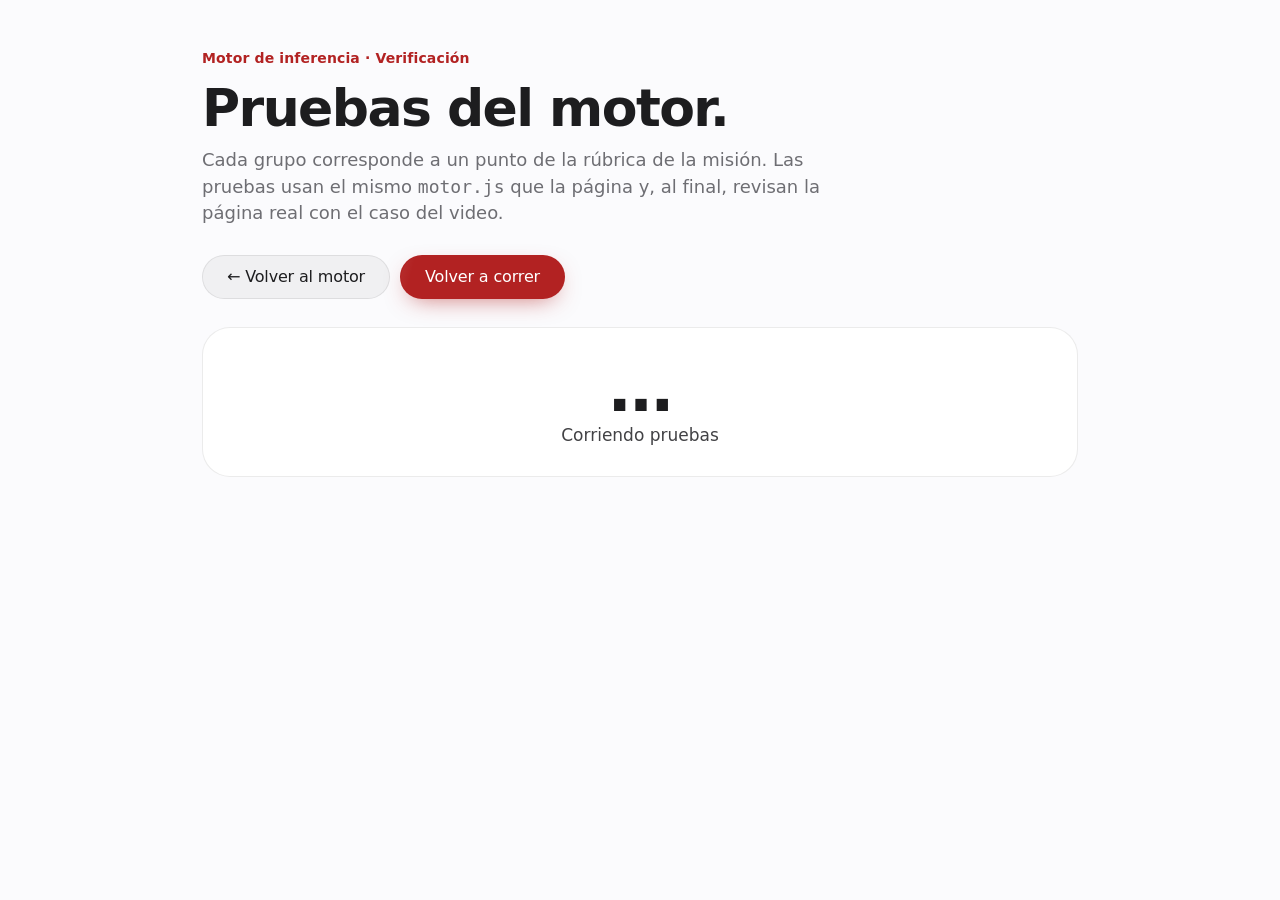
==== tests/pruebas.html @ e319b278 "Version 1.0" ====
<!DOCTYPE html>
<html lang="es">
<head>
  <meta charset="UTF-8">
  <meta name="viewport" content="width=device-width, initial-scale=1.0">
  <title>Pruebas del motor</title>
  <link rel="icon" href="../assets/favicon.svg" type="image/svg+xml">
  <link rel="stylesheet" href="../css/estilos.css">
  <script>
    (function () {
      var d = document.documentElement, t = null;
      try { t = localStorage.getItem("tema"); } catch (e) {}
      if (t !== "light" && t !== "dark") t = matchMedia("(prefers-color-scheme: light)").matches ? "light" : "dark";
      d.dataset.theme = t;
    })();
  </script>
  <style>
    /* estilos propios de esta pagina; los colores vienen de css/estilos.css */
    .tests{ max-width: 920px; margin: 0 auto; padding: 48px 22px 80px; }
    .tests h1{ font-size: clamp(34px, 6vw, 52px); font-weight: 700; letter-spacing: -.03em; line-height: 1.05; }
    .tests .lead{ color: var(--fg-muted); font-size: 18px; margin: 12px 0 28px; max-width: 640px; }
    .top{ display: flex; gap: 10px; flex-wrap: wrap; align-items: center; margin-bottom: 28px; }
    .summary{
      border-radius: var(--radius); padding: 28px; margin-bottom: 24px; text-align: center;
      background: var(--surface); border: 1px solid var(--border);
    }
    .summary b{ display: block; font-size: clamp(40px, 7vw, 64px); letter-spacing: -.03em; line-height: 1.05; font-family: var(--font-display); }
    .summary.ok b{ color: var(--good); } .summary.bad b{ color: var(--bad); }
    .summary span{ color: var(--fg-2); }
    .group{ background: var(--surface); border: 1px solid var(--border); border-radius: 22px; padding: 20px 22px; margin-bottom: 14px; }
    .group h2{ font-size: 19px; font-weight: 700; letter-spacing: -.01em; display: flex; gap: 10px; align-items: center; }
    .group h2 .n{ margin-left: auto; font-size: 13px; font-weight: 600; padding: 4px 10px; border-radius: 980px; }
    .group.ok h2 .n{ background: var(--good-soft); color: var(--good); }
    .group.bad h2 .n{ background: var(--bad-soft); color: var(--bad); }
    .group .req{ color: var(--fg-muted); font-size: 14px; margin: 4px 0 12px; }
    .case{ display: grid; grid-template-columns: 22px 1fr; gap: 4px 10px; padding: 9px 0; border-top: 1px solid var(--border); font-size: 15px; }
    .case i{ font-style: normal; width: 20px; height: 20px; border-radius: 50%; display: grid; place-items: center; font-size: 11px; font-weight: 800; margin-top: 2px; }
    .case.ok i{ background: var(--good-soft); color: var(--good); }
    .case.bad i{ background: var(--bad-soft); color: var(--bad); }
    .case .d{ grid-column: 2; color: var(--fg-muted); font-size: 13px; font-family: var(--font-formula); white-space: pre-wrap; word-break: break-word; }
    .case.bad .d{ color: var(--bad); }
    .group.skip h2 .n{ background: var(--tint-2); color: var(--fg-muted); }
    .case.skip i{ background: var(--tint-2); color: var(--fg-muted); }
    iframe.ui{ position: absolute; width: 1100px; height: 900px; left: -99999px; top: 0; border: 0; }
  </style>
</head>
<body>
  <main class="tests">
    <p class="eyebrow">Motor de inferencia · Verificación</p>
    <h1>Pruebas del motor.</h1>
    <p class="lead">Cada grupo corresponde a un punto de la rúbrica de la misión. Las pruebas usan el mismo <code>motor.js</code> que la página y, al final, revisan la página real con el caso del video.</p>
    <div class="top">
      <a class="btn btn-ghost" href="../index.html">← Volver al motor</a>
      <button class="btn btn-primary" id="btnCorrer" type="button">Volver a correr</button>
    </div>
    <div class="summary" id="resumen"><b>…</b><span>Corriendo pruebas</span></div>
    <div id="grupos"></div>
  </main>

  <script src="../js/motor.js"></script>
  <script src="pruebas.js"></script>
</body>
</html>
---- css/estilos.css ----
/* =====================================================================
   estilos.css — Pieza 4 (parte visual)
   Inspiracion: paginas de producto de Apple. Fondo negro, titulares
   enormes y apretados, mucho aire, tarjetas grises redondeadas, barra
   translucida con desenfoque y animaciones suaves al hacer scroll.
   Paleta: carmesi (#B22222) y negro. Verde y carmesi quedan reservados
   para "rama abierta" / "rama cerrada". Cada atomo recibe un color
   propio de la paleta de sistema de Apple para que se pueda seguir con
   la vista en la tabla, las formulas y el arbol.
   Tipografia: UNA sola fuente para toda la interfaz (--font). Para
   cambiarla basta con editar --font aqui y el <link> de Google Fonts en
   index.html. Las formulas usan sus propias fuentes (--font-math para
   letras y operadores, --font-formula para parentesis) y no dependen
   de --font.
   ===================================================================== */

:root{
  color-scheme: dark;

  --bg:#000;
  --bg-alt:#0b0b0d;
  --surface:#161617;
  --surface-2:#1d1d1f;
  --surface-3:#2a2a2d;
  --border:rgba(255,255,255,.08);
  --border-strong:rgba(255,255,255,.16);
  --line:#3a3a3e;          /* lineas del arbol */
  --fg:#f5f5f7;
  --fg-2:#c7c7cc;
  --fg-muted:#86868b;

  --accent:#e0525a;        /* carmesi claro: texto de acento sobre negro (legible), negacion */
  --accent-strong:#b22222; /* carmesi (firebrick): fondo de botones, barras, chips activos */
  --accent-hover:#c62a2a;
  --accent-soft:rgba(178,34,34,.22);

  --good:#30d158;
  --good-soft:rgba(48,209,88,.12);
  --good-border:rgba(48,209,88,.35);
  --bad:#e0525a;
  --bad-soft:rgba(178,34,34,.2);
  --bad-border:rgba(224,82,90,.42);

  /* colores de atomos (sistema de Apple, sin verde ni rojo) */
  --a0:#0a84ff; --a1:#ff9f0a; --a2:#bf5af2; --a3:#64d2ff;
  --a4:#ffd60a; --a5:#ac8e68; --a6:#5e5ce6; --a7:#66d4cf;

  /* capas translucidas, sombras y detalles que cambian con el tema */
  --tint-1:rgba(255,255,255,.04);
  --tint-2:rgba(255,255,255,.07);
  --tint-3:rgba(255,255,255,.1);
  --hover-border:rgba(255,255,255,.24);
  --ring-n:rgba(255,255,255,.035);
  --glow-n:rgba(255,255,255,.12);
  --shine-n:rgba(255,255,255,.13);
  --nav-bg:rgba(0,0,0,.6);
  --nav-bg-2:rgba(22,22,23,.72);
  --node-bg:rgba(29,29,31,.92);
  --toast-bg:rgba(40,40,42,.88);
  --shadow-deep:rgba(0,0,0,.85);
  --dot:rgba(255,255,255,.06);
  --placeholder:#55555a;
  --link:#2997ff;
  --play-hover:#fff;
  --chip-on-fg:#fff;
  --hero-glow:rgba(178,34,34,.3);
  --hero-glow-2:rgba(10,132,255,.10);
  --grad:linear-gradient(92deg, #f0757a 0%, #d63a44 38%, #b22222 62%, #8e3a8c 100%);
  --v-ok-top:#7dffa0;
  --v-bad-top:#f4a5a9;

  /* fuente de la interfaz: SF Pro si el dispositivo ya la tiene (Mac, iPhone,
     iPad, o quien la haya instalado); si no, Inter (de Google Fonts), que es
     muy parecida. No se suben los archivos de SF Pro: pesan ~2 MB cada uno y
     su licencia no permite publicarlos en un sitio web.
     -apple-system elige solo entre SF Pro Text y Display segun el tamaño;
     los nombres "SF Pro ..." cubren a quien la instalo en Windows. */
  --font: -apple-system, BlinkMacSystemFont, "SF Pro Text", "SF Pro Display", "Inter", system-ui, "Segoe UI", sans-serif;
  --font-display: -apple-system, BlinkMacSystemFont, "SF Pro Display", "SF Pro Text", "Inter", system-ui, "Segoe UI", sans-serif;
  /* fuentes de las formulas: no se tocan al cambiar la de la interfaz */
  --font-math: "STIX Two Text", "Cambria Math", "Times New Roman", serif;
  --font-formula: "JetBrains Mono", "SF Mono", ui-monospace, Consolas, monospace;

  --ease: cubic-bezier(.22,.8,.2,1);
  --ease-spring: cubic-bezier(.34,1.56,.64,1);
  --radius: 28px;
  --nav-h: 52px;
}

/* ---------- tema claro ----------
   Se activa con <html data-theme="light">. El script del <head> lo pone
   antes de pintar (preferencia guardada o la del sistema), asi no hay
   destello de tema equivocado al cargar. Los colores de atomos usan las
   variantes oscuras de la paleta de Apple para que se lean sobre blanco. */
:root[data-theme="light"]{
  color-scheme: light;

  --bg:#fbfbfd;
  --bg-alt:#f5f5f7;
  --surface:#ffffff;
  --surface-2:#f5f5f7;
  --surface-3:#e8e8ed;
  --border:rgba(0,0,0,.08);
  --border-strong:rgba(0,0,0,.14);
  --line:#c7c7cc;
  --fg:#1d1d1f;
  --fg-2:#424245;
  --fg-muted:#6e6e73;

  --accent:#b22222;
  --accent-strong:#b22222;
  --accent-hover:#9c1d1d;
  --accent-soft:rgba(178,34,34,.09);

  --good:#1d8a3c;
  --good-soft:rgba(29,138,60,.09);
  --good-border:rgba(29,138,60,.32);
  --bad:#b22222;
  --bad-soft:rgba(178,34,34,.07);
  --bad-border:rgba(178,34,34,.3);

  --a0:#0066cc; --a1:#b35900; --a2:#8e44ad; --a3:#0077a3;
  --a4:#8a6a00; --a5:#7d5f3c; --a6:#4b47c4; --a7:#0f7f78;

  --tint-1:rgba(0,0,0,.03);
  --tint-2:rgba(0,0,0,.045);
  --tint-3:rgba(0,0,0,.07);
  --hover-border:rgba(0,0,0,.2);
  --ring-n:rgba(0,0,0,.035);
  --glow-n:rgba(0,0,0,.1);
  --shine-n:rgba(0,0,0,.06);
  --nav-bg:rgba(251,251,253,.72);
  --nav-bg-2:rgba(255,255,255,.82);
  --node-bg:rgba(255,255,255,.97);
  --toast-bg:rgba(255,255,255,.9);
  --shadow-deep:rgba(0,0,0,.14);
  --dot:rgba(0,0,0,.07);
  --placeholder:#a1a1a6;
  --link:#0066cc;
  --play-hover:#000;
  --chip-on-fg:#8f1b1b;
  --hero-glow:rgba(178,34,34,.13);
  --hero-glow-2:rgba(0,102,204,.07);
  --grad:linear-gradient(92deg, #d4434d 0%, #b22222 45%, #8e1f3a 70%, #6e2f7c 100%);
  --v-ok-top:#34c759;
  --v-bad-top:#d9535b;
}

/* el cambio de tema se anima como un circulo que se expande desde el boton
   (View Transitions; si el navegador no lo soporta, el cambio es directo) */
::view-transition-old(root), ::view-transition-new(root){ animation: none; mix-blend-mode: normal; }
::view-transition-new(root){ animation: theme-reveal .6s var(--ease); }
@keyframes theme-reveal{
  from{ clip-path: circle(0 at var(--tx, 50%) var(--ty, 0)); }
  to{ clip-path: circle(var(--tr, 150vmax) at var(--tx, 50%) var(--ty, 0)); }
}

/* boton de tema (en la barra; usa el estilo de .icon-btn y solo cambia el icono) */
.theme-btn{ flex: none; }
.icon-btn.theme-btn svg{ width: 17px; height: 17px; grid-area: 1 / 1; fill: none; stroke: currentColor; stroke-width: 2; stroke-linecap: round; stroke-linejoin: round;
  transition: transform .6s var(--ease-spring), opacity .35s var(--ease); }
.theme-btn .i-sun{ opacity: 0; transform: rotate(-90deg) scale(.5); }
:root[data-theme="light"] .theme-btn .i-sun{ opacity: 1; transform: none; }
:root[data-theme="light"] .theme-btn .i-moon{ opacity: 0; transform: rotate(90deg) scale(.5); }

*{ box-sizing: border-box; }
html{ scroll-behavior: smooth; scroll-padding-top: calc(var(--nav-h) + 12px); -webkit-text-size-adjust: 100%; }
body{
  margin: 0; background: var(--bg); color: var(--fg);
  font-family: var(--font); font-size: 17px; line-height: 1.47;
  -webkit-font-smoothing: antialiased; -moz-osx-font-smoothing: grayscale;
  overflow-x: hidden;
}
a{ color: inherit; }
button{ font: inherit; color: inherit; }
h1,h2,h3{ margin: 0; font-family: var(--font-display); }
.v-title, .stat b{ font-family: var(--font-display); }
::selection{ background: rgba(178,34,34,.35); }

.container{ max-width: 980px; margin: 0 auto; padding: 0 22px; }
.container.wide{ max-width: 1240px; }
.muted{ color: var(--fg-muted); }

/* ---------- animacion de entrada al hacer scroll ---------- */
.js .reveal{
  opacity: 0; transform: translateY(36px) scale(.985);
  transition: opacity 1s var(--ease), transform 1.1s var(--ease);
  transition-delay: var(--rd, 0s);
}
.js .reveal.in{ opacity: 1; transform: none; }

/* ---------- barra de navegacion ---------- */
.nav{
  position: fixed; inset: 0 0 auto 0; z-index: 50; height: var(--nav-h);
  background: var(--nav-bg);
  -webkit-backdrop-filter: saturate(180%) blur(20px); backdrop-filter: saturate(180%) blur(20px);
  border-bottom: 1px solid transparent; transition: border-color .3s, background .3s;
}
.nav.scrolled{ border-bottom-color: var(--border); background: var(--nav-bg-2); }
.nav-inner{
  max-width: 1024px; height: 100%; margin: 0 auto; padding: 0 22px;
  display: flex; align-items: center; gap: 24px;
}
.brand{ display: flex; align-items: center; gap: 8px; text-decoration: none; font-weight: 600; font-size: 15px; letter-spacing: -.01em; white-space: nowrap; }
.nav-links{ display: flex; gap: 26px; margin-left: auto; }
.nav-links a{ font-size: 13px; color: var(--fg-2); text-decoration: none; opacity: .85; transition: opacity .2s, color .2s; white-space: nowrap; }
.nav-links a:hover, .nav-links a.active{ opacity: 1; color: var(--fg); }
.nav-cta{
  font-size: 12px; font-weight: 600; text-decoration: none; padding: 5px 13px; border-radius: 980px;
  background: var(--accent-strong); color: #fff; transition: filter .2s, transform .2s var(--ease-spring);
}
@media (hover: hover){ .nav-cta:hover{ background: var(--accent-hover); transform: scale(1.05); } }
.nav-cta:active{ transform: scale(.94); }

/* ---------- portada ---------- */
.hero{
  position: relative; min-height: 100svh; padding: calc(var(--nav-h) + 9vh) 22px 80px;
  display: flex; flex-direction: column; align-items: center; text-align: center; overflow: hidden;
  background:
    radial-gradient(60% 50% at 50% 0%, var(--hero-glow), transparent 70%),
    radial-gradient(40% 40% at 85% 70%, var(--hero-glow-2), transparent 70%),
    var(--bg);
}
.hero-content{ will-change: transform, opacity; }
.eyebrow{
  margin: 0 0 12px; font-size: 14px; font-weight: 600; letter-spacing: .01em; color: var(--accent);
}
.hero-title{
  font-size: clamp(44px, 8.4vw, 96px); font-weight: 700; line-height: 1.03; letter-spacing: -.035em;
}
.grad{
  background: var(--grad);
  -webkit-background-clip: text; background-clip: text; color: transparent;

}
.hero-sub{
  margin: 22px auto 0; max-width: 640px; font-size: clamp(18px, 2.2vw, 24px); line-height: 1.38;
  color: var(--fg-muted); font-weight: 500; letter-spacing: -.01em;
}
.hero-sub, .hero-cta{ --rd: .12s; }
.hero-cta{ margin-top: 32px; display: flex; gap: 26px; align-items: center; justify-content: center; flex-wrap: wrap; }
.hero .hero-title{ --rd: .06s; }

.link-more{ color: var(--link); text-decoration: none; font-size: 18px; }
.link-more:hover{ text-decoration: underline; }

/* arbol decorativo */
.hero-tree{ --rd: .25s; width: min(560px, 100%); margin-top: 56px; overflow: visible; }
.hero-tree .ht-lines path{
  fill: none; stroke: var(--line); stroke-width: 2; stroke-linecap: round;
  stroke-dasharray: 200; stroke-dashoffset: 200;
}
.hero-tree.in .ht-lines path{ animation: draw 1s var(--ease) forwards; }
.hero-tree.in .ht-lines path:nth-child(1), .hero-tree.in .ht-lines path:nth-child(2){ animation-delay: .5s; }
.hero-tree.in .ht-lines path:nth-child(3), .hero-tree.in .ht-lines path:nth-child(4){ animation-delay: 1.4s; }
@keyframes draw{ to{ stroke-dashoffset: 0; } }
.ht-node, .ht-mark{ opacity: 0; transform-box: fill-box; transform-origin: center; transform: scale(.8); }
.hero-tree.in .ht-node, .hero-tree.in .ht-mark{ animation: pop .7s var(--ease-spring) forwards; animation-delay: var(--d); }
@keyframes pop{ to{ opacity: 1; transform: none; } }
.ht-node rect{ fill: var(--surface-2); stroke: var(--border-strong); }
.ht-node text{ fill: var(--fg-2); font-family: var(--font-formula); font-size: 17px; text-anchor: middle; }
.ht-node tspan.a0{ fill: var(--a0); } .ht-node tspan.a1{ fill: var(--a1); } .ht-node tspan.a2{ fill: var(--a2); }
.ht-node tspan[class^="a"]{ font-family: var(--font-math); font-style: italic; font-size: 21px; font-weight: 600; }
.ht-node tspan.neg{ fill: var(--accent); }
.ht-node tspan.sep{ fill: var(--fg-muted); }
.ht-mark circle{ stroke-width: 1.5; }
.ht-mark text{ font-size: 15px; font-weight: 700; text-anchor: middle; }
.ht-mark.bad circle{ fill: var(--bad-soft); stroke: var(--bad-border); } .ht-mark.bad text{ fill: var(--bad); }
.ht-mark.good circle{ fill: var(--good-soft); stroke: var(--good-border); } .ht-mark.good text{ fill: var(--good); }

.scroll-cue{ position: absolute; bottom: 26px; left: 50%; translate: -50% 0; width: 26px; height: 42px; border: 2px solid var(--border-strong); border-radius: 14px; }
.scroll-cue span{ position: absolute; left: 50%; top: 8px; width: 4px; height: 8px; margin-left: -2px; border-radius: 2px; background: var(--fg-muted); animation: cue 1.8s var(--ease) infinite; }
@keyframes cue{ 0%{ opacity: 0; transform: translateY(0); } 30%{ opacity: 1; } 100%{ opacity: 0; transform: translateY(14px); } }

/* ---------- botones ---------- */
/* Todos los botones comparten la misma respuesta: crecen un poco al pasar
   el cursor, se hunden al presionar y sueltan una "onda" desde el punto
   donde se toco (la crea interfaz.js). El tamaño se adapta con clamp()
   y nunca baja de 44px de alto, el minimo comodo para un dedo. */
.btn, .chip, .pill-btn, .icon-btn, .nav-cta{
  position: relative; overflow: hidden; isolation: isolate;
  -webkit-tap-highlight-color: transparent; touch-action: manipulation; user-select: none;
}
.btn{
  display: inline-flex; align-items: center; justify-content: center; gap: 6px;
  border: 1px solid transparent; border-radius: 980px;
  min-height: 44px; padding: 0 clamp(18px, 3vw, 24px);
  font-size: clamp(14px, 1.6vw, 16px); font-weight: 500; letter-spacing: -.01em; text-decoration: none; cursor: pointer;
  transition: transform .35s var(--ease-spring), background .2s, border-color .2s, box-shadow .3s var(--ease);
}
.btn:active, .chip:active, .pill-btn:active{ transform: scale(.95); transition-duration: .1s; }
.btn:focus-visible, .icon-btn:focus-visible, .pill-btn:focus-visible, .chip:focus-visible{ outline: 3px solid rgba(41,151,255,.7); outline-offset: 2px; }
.btn-primary{ background: var(--accent-strong); color: #fff; box-shadow: 0 8px 24px -10px rgba(178,34,34,.7); }
.btn-ghost{ background: var(--tint-2); color: var(--fg); border-color: var(--border); }
.btn.done{ background: var(--good-soft); border-color: var(--good-border); color: var(--good); }

/* el hover (luz + resplandor) esta al final, en "iluminacion al pasar el cursor" */

/* onda al tocar */
.ripple{
  position: absolute; z-index: -1; border-radius: 50%; pointer-events: none;
  width: var(--s); height: var(--s); left: var(--x); top: var(--y); translate: -50% -50%;
  background: currentColor; opacity: .22; transform: scale(0);
  animation: ripple .6s var(--ease) forwards;
}
@keyframes ripple{ to{ transform: scale(1); opacity: 0; } }

/* ---------- secciones ---------- */
.section{ padding: clamp(80px, 12vw, 140px) 0; position: relative; }
.section-alt{ background: var(--bg-alt); }
.section-head{ text-align: center; margin-bottom: clamp(40px, 6vw, 64px); }
.section-title{ font-size: clamp(36px, 6vw, 64px); font-weight: 700; line-height: 1.06; letter-spacing: -.03em; }
.section-sub{ margin: 16px auto 0; max-width: 600px; color: var(--fg-muted); font-size: clamp(17px, 2vw, 21px); line-height: 1.4; font-weight: 500; }

/* ---------- editor ---------- */
.editor-card{
  background: var(--surface); border: 1px solid var(--border); border-radius: var(--radius);
  overflow: hidden; box-shadow: 0 40px 80px -40px rgba(178,34,34,.25), 0 30px 60px -30px var(--shadow-deep);
  transition: box-shadow .4s var(--ease), border-color .3s;
}
.editor-card:focus-within{ border-color: rgba(178,34,34,.45); box-shadow: 0 40px 90px -36px rgba(178,34,34,.4), 0 30px 60px -30px var(--shadow-deep); }
.editor-top{ display: flex; align-items: center; gap: 14px; padding: 14px 20px; border-bottom: 1px solid var(--border); }
.dots{ display: flex; gap: 7px; }
.dots i{ width: 12px; height: 12px; border-radius: 50%; background: #ff5f57; }
.dots i:nth-child(2){ background: #febc2e; } .dots i:nth-child(3){ background: #28c840; }
.editor-title{ font-size: 13px; color: var(--fg-muted); font-family: var(--font); overflow: hidden; text-overflow: ellipsis; white-space: nowrap; }
.editor-meta{ margin-left: auto; font-size: 12px; color: var(--fg-muted); white-space: nowrap; font-variant-numeric: tabular-nums; }
.editor-body{ display: flex; position: relative; }
.gutter{
  flex: none; width: 52px; padding: 18px 0; overflow: hidden; text-align: right;
  font-family: var(--font); font-size: 13px; line-height: 28px; color: var(--fg-muted);
  border-right: 1px solid var(--border); user-select: none;
}
.gutter div{ height: 28px; padding-right: 12px; transition: color .2s; }
.gutter div.r{ color: var(--accent); font-weight: 700; }
textarea{
  flex: 1; min-width: 0; min-height: 196px; resize: vertical; border: 0; outline: 0; margin: 0;
  background: transparent; color: var(--fg); padding: 18px 20px;
  font-family: var(--font); font-size: 15px; line-height: 28px; white-space: pre; overflow: auto;
  caret-color: var(--accent);
}
textarea::placeholder{ color: var(--placeholder); }
.editor-bottom{ display: flex; flex-wrap: wrap; gap: 14px; align-items: center; justify-content: space-between; padding: 14px 16px 16px 20px; border-top: 1px solid var(--border); }
.chips{ display: flex; flex-wrap: wrap; gap: 8px; }
.chip{
  border: 1px solid var(--border); background: var(--tint-1); color: var(--fg-2);
  font-size: 13px; min-height: 36px; padding: 0 14px; border-radius: 980px; cursor: pointer;
  transition: background .2s, color .2s, border-color .2s, transform .3s var(--ease-spring);
}
@media (hover: hover){ .chip:hover{ background: var(--tint-3); color: var(--fg); transform: translateY(-1px); } }
.chip.on{ background: var(--accent-soft); border-color: rgba(224,82,90,.55); color: var(--chip-on-fg); }
.actions{ display: flex; gap: 8px; flex-wrap: wrap; }
.kbd-hint{ --rd: .1s; text-align: center; color: var(--fg-muted); font-size: 13px; margin-top: 18px; }
kbd{ font-family: var(--font); font-size: 11px; padding: 2px 6px; border-radius: 6px; border: 1px solid var(--border-strong); background: var(--surface-2); }

/* ---------- formulas ---------- */
.f{
  display: inline-flex; align-items: center; flex-wrap: wrap; row-gap: 4px;
  font-family: var(--font-formula); font-size: 1em; line-height: 1;
}
.tok.atom{
  --c: var(--a0);
  display: inline-grid; place-items: center; min-width: 1.6em; height: 1.6em; padding: 0 .3em 0 .22em;
  font-family: var(--font-math); font-style: italic; font-weight: 600; font-size: 1.22em; line-height: 1;
  color: var(--c); border-radius: .42em;
  background: color-mix(in srgb, var(--c) 15%, transparent);
  box-shadow: inset 0 0 0 1px color-mix(in srgb, var(--c) 32%, transparent);
  transition: transform .25s var(--ease-spring), background .2s, box-shadow .2s;
  cursor: default;
}
.tok.atom sub{ font-size: .55em; font-style: normal; margin-left: 1px; }
.tok.atom.c0{ --c: var(--a0); } .tok.atom.c1{ --c: var(--a1); } .tok.atom.c2{ --c: var(--a2); } .tok.atom.c3{ --c: var(--a3); }
.tok.atom.c4{ --c: var(--a4); } .tok.atom.c5{ --c: var(--a5); } .tok.atom.c6{ --c: var(--a6); } .tok.atom.c7{ --c: var(--a7); }
.tok.atom.meta{ --c: var(--fg); background: none; box-shadow: none; min-width: 0; padding: 0 .08em; }
.tok.atom.hl{
  transform: scale(1.14);
  background: color-mix(in srgb, var(--c) 32%, transparent);
  box-shadow: inset 0 0 0 1.5px var(--c), 0 0 18px color-mix(in srgb, var(--c) 55%, transparent);
}
.tok.op{ color: var(--fg-2); margin: 0 .38em; font-family: var(--font-math); font-size: 1.3em; font-weight: 500; line-height: 1; }
.tok.op.imp, .tok.op.iff{ font-size: 1.45em; color: var(--fg); }
.tok.op.not{ color: var(--accent); margin: 0 .1em 0 0; font-weight: 600; }
.tok.op.sep{ font-family: var(--font); font-size: 1em; margin: 0 .3em 0 .12em; color: var(--fg-muted); }
.tok.op.word{ font-family: var(--font); font-size: .85em; margin: 0 .45em; color: var(--fg-muted); }
.tok.paren{ color: var(--fg-muted); font-size: 1.3em; font-weight: 400; margin: 0 .04em; transform: translateY(-.04em); }
.f-lg{ font-size: 22px; }

/* ---------- resultados ---------- */
.empty{ text-align: center; color: var(--fg-muted); font-size: 19px; }
#resultados{ display: none; }
#resultados.show{ display: block; }

.verdict{
  position: relative; overflow: hidden; border-radius: var(--radius); padding: clamp(32px, 5vw, 56px) clamp(24px, 5vw, 56px);
  text-align: center; background: var(--surface); border: 1px solid var(--border); margin-bottom: 20px;
}
.verdict::before{
  content: ""; position: absolute; inset: -40% -10% auto; height: 120%;
  background: radial-gradient(50% 50% at 50% 50%, var(--glow), transparent 70%); opacity: .5; pointer-events: none;
}
.verdict.ok{ --glow: rgba(48,209,88,.35); }
.verdict.bad{ --glow: rgba(178,34,34,.35); }
.verdict > *{ position: relative; }
.v-icon{
  width: 64px; height: 64px; margin: 0 auto 18px; border-radius: 50%; display: grid; place-items: center;
  font-size: 30px; font-weight: 700;
}
.verdict.ok .v-icon{ background: var(--good-soft); color: var(--good); box-shadow: inset 0 0 0 1.5px var(--good-border); }
.verdict.bad .v-icon{ background: var(--bad-soft); color: var(--bad); box-shadow: inset 0 0 0 1.5px var(--bad-border); }
.verdict.pop .v-icon{ animation: popIn .7s var(--ease-spring); }
@keyframes popIn{ from{ transform: scale(.4); opacity: 0; } }
.v-kicker{ font-size: 15px; font-weight: 600; color: var(--fg-muted); margin: 0 0 6px; }
.v-title{ font-size: clamp(40px, 7vw, 72px); font-weight: 700; letter-spacing: -.035em; line-height: 1.04; }
.verdict.ok .v-title{ background: linear-gradient(180deg, var(--v-ok-top), var(--good)); -webkit-background-clip: text; background-clip: text; color: transparent; }
.verdict.bad .v-title{ background: linear-gradient(180deg, var(--v-bad-top), var(--bad)); -webkit-background-clip: text; background-clip: text; color: transparent; }
.v-text{ margin: 14px auto 0; max-width: 560px; color: var(--fg-2); font-size: 18px; }

.stats{ --rd: .08s; display: grid; grid-template-columns: repeat(4, 1fr); gap: 12px; margin-bottom: 20px; }
.stat{ background: var(--surface); border: 1px solid var(--border); border-radius: 22px; padding: 22px 20px; text-align: center; }
.stat b{ display: block; font-size: clamp(34px, 5vw, 48px); font-weight: 700; letter-spacing: -.03em; line-height: 1.05; font-variant-numeric: tabular-nums; }
.stat span{ font-size: 13px; color: var(--fg-muted); font-weight: 500; }
.stat.good b{ color: var(--good); } .stat.bad b{ color: var(--bad); }

.card{ background: var(--surface); border: 1px solid var(--border); border-radius: var(--radius); padding: clamp(22px, 4vw, 36px); margin-bottom: 20px; }
.card-head{ margin-bottom: 22px; }
.card-title{ font-size: clamp(22px, 3vw, 28px); font-weight: 700; letter-spacing: -.02em; }
.card-sub{ margin: 6px 0 0; color: var(--fg-muted); font-size: 15px; }

/* tabla de atomos (como tarjetas) */
.atoms{ display: grid; grid-template-columns: repeat(auto-fill, minmax(220px, 1fr)); gap: 12px; }
.atom-card{
  display: flex; align-items: center; gap: 16px; padding: 16px 18px; border-radius: 18px;
  background: var(--surface-2); border: 1px solid var(--border);
  transition: transform .35s var(--ease-spring), border-color .25s, background .25s;
  animation: rise .6s var(--ease) both; animation-delay: calc(var(--i, 0) * 60ms);
}
.atom-card .tok.atom{ font-size: 30px; }
.atom-card .meaning{ font-size: 16px; color: var(--fg); line-height: 1.3; }
.atom-card .meaning small{ display: block; font-size: 12px; color: var(--fg-muted); margin-top: 3px; }
.atom-card.hl{ border-color: color-mix(in srgb, var(--c) 60%, transparent); background: color-mix(in srgb, var(--c) 8%, var(--surface-2)); transform: translateY(-2px); }
@keyframes rise{ from{ opacity: 0; transform: translateY(14px); } }

/* reglas */
.rules{ display: flex; flex-direction: column; gap: 10px; }
.rule{
  display: grid; grid-template-columns: auto 1fr auto; align-items: center; gap: 18px;
  padding: 16px 18px; border-radius: 18px; background: var(--surface-2); border: 1px solid var(--border);
  animation: rise .6s var(--ease) both; animation-delay: calc(var(--i, 0) * 70ms);
  transition: border-color .25s, background .25s;
}
.rule:hover{ border-color: var(--border-strong); }
.rule-id{
  font-family: var(--font); font-size: 13px; font-weight: 700; color: var(--accent);
  background: var(--accent-soft); border-radius: 8px; padding: 5px 9px;
}
.rule-text{ color: var(--fg-2); font-size: 16px; line-height: 1.6; min-width: 0; }
.rule-text .ph{ border-radius: 6px; padding: 1px 4px; margin: 0 -1px; color: var(--fg); background: color-mix(in srgb, var(--c) 14%, transparent); box-shadow: inset 0 -2px 0 color-mix(in srgb, var(--c) 70%, transparent); transition: background .2s; }
.rule-text .ph.hl{ background: color-mix(in srgb, var(--c) 30%, transparent); }
.rule-text .kw{ color: var(--accent); font-weight: 600; }
.rule-formula{ display: flex; align-items: center; gap: 14px; justify-self: end; }
.rule-formula .arrow{ color: var(--fg-muted); font-size: 18px; }
.rule-formula .f{ font-size: 19px; }

/* ---------- arbol semantico ---------- */
.tree-card{ background: var(--surface); border: 1px solid var(--border); border-radius: var(--radius); padding: 18px 18px 22px; }
.tree-toolbar{ display: flex; flex-wrap: wrap; gap: 12px; justify-content: space-between; align-items: center; padding: 4px 4px 14px; }
.player, .zoom{ display: flex; align-items: center; gap: 8px; }
.zoom span{ font-size: 13px; color: var(--fg-muted); min-width: 44px; text-align: center; font-variant-numeric: tabular-nums; }
.icon-btn{
  width: 40px; height: 40px; border-radius: 50%; display: grid; place-items: center; cursor: pointer;
  background: var(--tint-2); border: 1px solid var(--border); color: var(--fg); font-size: 20px; line-height: 1;
  transition: transform .35s var(--ease-spring), background .2s;
}
.icon-btn.sm{ width: 34px; height: 34px; font-size: 17px; }
.icon-btn:active{ transform: scale(.88); transition-duration: .1s; }
.icon-btn:disabled{ opacity: .35; cursor: default; transform: none; }
.icon-btn svg{ width: 18px; height: 18px; fill: none; stroke: currentColor; stroke-width: 2.2; stroke-linecap: round; stroke-linejoin: round; }
.icon-btn.play{ width: 48px; height: 48px; background: var(--fg); color: var(--bg); border-color: transparent; }
.icon-btn.play svg{ width: 20px; height: 20px; fill: currentColor; stroke: none; }
.icon-btn.play .i-pause{ display: none; }
.icon-btn.play.playing .i-play{ display: none; }
.icon-btn.play.playing .i-pause{ display: block; }
.pill-btn{
  height: 34px; padding: 0 15px; border-radius: 980px; cursor: pointer; font-size: 13px; font-weight: 500;
  background: var(--tint-2); border: 1px solid var(--border); transition: background .2s, transform .35s var(--ease-spring);
}
@media (hover: hover){
  .icon-btn:hover:not(:disabled), .pill-btn:hover{ background: var(--tint-3); transform: scale(1.06); }
  .icon-btn.play:hover{ background: var(--play-hover); transform: scale(1.08); }
}
/* en pantallas tactiles los controles del arbol crecen al tamaño de un dedo */
@media (pointer: coarse){
  .icon-btn{ width: 44px; height: 44px; }
  .icon-btn.sm{ width: 40px; height: 40px; }
  .icon-btn.play{ width: 52px; height: 52px; }
  .pill-btn{ height: 40px; padding: 0 16px; }
  .chip{ min-height: 40px; }
}

.progress{ height: 3px; border-radius: 3px; background: var(--tint-3); overflow: hidden; margin: 0 4px; }
.progress-bar{ height: 100%; width: 100%; background: linear-gradient(90deg, var(--accent-strong), var(--accent)); transition: width .45s var(--ease); }
.step-caption{
  min-height: 3.1em; margin: 14px 4px 6px; font-size: 15px; color: var(--fg-2); line-height: 1.5;
  display: flex; align-items: center; gap: 10px;
}
.step-caption .step-text{ display: block; flex: 1; min-width: 0; }
.step-caption .step-text .f{ vertical-align: middle; margin-left: 4px; }
.step-caption .step-n{ font-family: var(--font); font-size: 12px; color: var(--fg-muted); background: var(--surface-3); border-radius: 6px; padding: 3px 7px; }
.step-caption .f{ font-size: 16px; }
.step-caption b.good{ color: var(--good); } .step-caption b.bad{ color: var(--bad); }

.tree-scroll{
  overflow: auto; padding: 22px 8px 12px; border-radius: 20px; background:
    radial-gradient(circle at 1px 1px, var(--dot) 1px, transparent 0) 0 0 / 22px 22px,
    var(--bg-alt);
  border: 1px solid var(--border); max-height: 78vh; overscroll-behavior: contain;
}
.tree{ display: flex; justify-content: center; width: max-content; min-width: 100%; zoom: var(--zoom, 1); transition: zoom .3s var(--ease); }
.tree, .tree ul{ list-style: none; margin: 0; padding: 0; }
.tree ul{ display: flex; padding-top: 32px; position: relative; }
.tree li{
  list-style: none; position: relative; padding: 32px 14px 0;
  display: flex; flex-direction: column; align-items: center;
  transition: opacity .5s var(--ease), transform .6s var(--ease-spring);
}
.tree li::before, .tree li::after{
  content: ""; position: absolute; top: 0; right: 50%;
  border-top: 2px solid var(--line); width: 50%; height: 32px;
}
.tree li::after{ right: auto; left: 50%; border-left: 2px solid var(--line); }
.tree li:only-child::after, .tree li:only-child::before{ display: none; }
.tree li:only-child{ padding-top: 0; }
.tree li:first-child::before, .tree li:last-child::after{ border: 0 none; }
.tree li:last-child::before{ border-right: 2px solid var(--line); border-radius: 0 14px 0 0; }
.tree li:first-child::after{ border-radius: 14px 0 0 0; }
.tree ul ul::before, .tree > li > ul::before{
  content: ""; position: absolute; top: 0; left: 50%;
  border-left: 2px solid var(--line); width: 0; height: 32px;
}
.tree > li{ padding-top: 0; }
.tree ul::before{ transition: opacity .4s var(--ease); }
.tree ul.pend::before{ opacity: 0; }
.tree li.pend{ opacity: 0; transform: translateY(-10px) scale(.96); pointer-events: none; }

.node-box{
  background: var(--node-bg); border: 1px solid var(--border-strong); border-radius: 18px;
  padding: 10px 12px; min-width: 180px; text-align: left;
  box-shadow: 0 18px 40px -22px var(--shadow-deep);
}
.fline{
  display: flex; align-items: center; gap: 10px; white-space: nowrap; padding: 5px 6px; border-radius: 10px;
  transition: opacity .45s var(--ease), transform .5s var(--ease-spring), background .3s, box-shadow .3s;
}
.fline + .fline{ margin-top: 2px; }
.fline.pend{ opacity: 0; transform: translateX(-8px); }
.fline.current{ background: rgba(178,34,34,.22); box-shadow: inset 0 0 0 1px rgba(224,82,90,.6); }
.fline.source{ background: var(--tint-2); }
.fline .fid{ font-family: var(--font); font-size: 11px; color: var(--fg-muted); min-width: 2.2em; }
.fline .f{ font-size: 16px; flex-wrap: nowrap; }
.fline .fcheck{
  width: 18px; height: 18px; border-radius: 50%; display: grid; place-items: center; font-size: 11px; font-weight: 700;
  background: var(--accent-soft); color: var(--accent); transition: opacity .3s, transform .4s var(--ease-spring);
}
.fline .fcheck.pend{ opacity: 0; transform: scale(.3); }
.fline .forigin{
  margin-left: auto; padding-left: 10px; font-size: 11px; color: var(--fg-muted); font-family: var(--font);
}
.forigin .k{ color: var(--fg-2); font-weight: 700; }

.leaf{
  margin-top: 12px; border-radius: 14px; padding: 9px 14px; font-size: 14px; font-weight: 600;
  white-space: nowrap; display: flex; flex-direction: column; align-items: center; gap: 4px;
  transition: opacity .45s var(--ease), transform .55s var(--ease-spring);
}
.leaf.pend{ opacity: 0; transform: scale(.7); }
.leaf .mark{ width: 30px; height: 30px; border-radius: 50%; display: grid; place-items: center; font-size: 15px; }
.leaf.closed{ color: var(--bad); }
.leaf.closed .mark{ background: var(--bad-soft); box-shadow: inset 0 0 0 1.5px var(--bad-border); }
.leaf.open{ color: var(--good); }
.leaf.open .mark{ background: var(--good-soft); box-shadow: inset 0 0 0 1.5px var(--good-border); }
.leaf .sub{ font-weight: 400; font-size: 13px; color: var(--fg-2); display: flex; gap: 6px; align-items: center; }
.leaf .sub .f{ font-size: 14px; }

.legend{ display: flex; flex-wrap: wrap; gap: 10px 22px; justify-content: center; margin-top: 16px; font-size: 13px; color: var(--fg-muted); }
.legend span{ display: inline-flex; align-items: center; gap: 7px; }
.legend i{ font-style: normal; width: 20px; height: 20px; border-radius: 50%; display: grid; place-items: center; font-size: 11px; font-weight: 700; }
.legend b{ color: var(--fg-2); font-family: var(--font-math); font-style: italic; font-size: 16px; }
.lg-check{ background: var(--accent-soft); color: var(--accent); }
.lg-bad{ background: var(--bad-soft); color: var(--bad); box-shadow: inset 0 0 0 1px var(--bad-border); }
.lg-good{ background: var(--good-soft); color: var(--good); box-shadow: inset 0 0 0 1px var(--good-border); }

/* ---------- modelos ---------- */
.models{ display: grid; gap: 16px; }
.model{
  background: var(--surface); border: 1px solid var(--border); border-radius: var(--radius); padding: clamp(22px, 4vw, 32px);
  animation: rise .6s var(--ease) both; animation-delay: calc(var(--i, 0) * 90ms);
}
.model-head{ display: flex; justify-content: space-between; align-items: center; gap: 12px; flex-wrap: wrap; margin-bottom: 18px; }
.model-head h3{ font-size: 21px; font-weight: 700; letter-spacing: -.02em; }
.badge{ font-size: 12px; font-weight: 600; padding: 5px 11px; border-radius: 980px; }
.badge.good{ background: var(--good-soft); color: var(--good); }
.badge.bad{ background: var(--bad-soft); color: var(--bad); }
.assign{ display: grid; grid-template-columns: repeat(auto-fill, minmax(150px, 1fr)); gap: 10px; }
.asg{
  display: flex; align-items: center; justify-content: space-between; gap: 10px; padding: 12px 14px; border-radius: 16px;
  background: var(--surface-2); border: 1px solid var(--border);
}
.asg .tok.atom{ font-size: 22px; }
.asg .val{ font-size: 22px; font-weight: 700; letter-spacing: -.02em; }
.asg .val small{ display: block; font-size: 11px; font-weight: 500; color: var(--fg-muted); text-align: right; letter-spacing: 0; }
.asg.v .val{ color: var(--good); } .asg.fa .val{ color: var(--bad); } .asg.any .val{ color: var(--fg-muted); }
.checks{ margin-top: 18px; display: flex; flex-wrap: wrap; gap: 8px; }
.checks span{ font-size: 13px; padding: 6px 11px; border-radius: 980px; background: var(--surface-2); border: 1px solid var(--border); color: var(--fg-2); display: inline-flex; align-items: center; gap: 6px; }
.checks span b{ color: var(--good); }
.model-empty{ text-align: center; }
.model-empty p{ color: var(--fg-2); max-width: 520px; margin: 8px auto 0; }

/* ---------- como funciona ---------- */
.connectives{ display: grid; grid-template-columns: repeat(5, 1fr); gap: 12px; }
.conn{
  background: var(--surface); border: 1px solid var(--border); border-radius: 24px; padding: 26px 18px 22px; text-align: center;
  transition: transform .5s var(--ease-spring), border-color .3s;
}
.conn:hover{ transform: translateY(-6px); border-color: var(--border-strong); }
.conn .sym{ font-family: var(--font-math); font-size: 52px; line-height: 1; color: var(--fg); display: block; margin-bottom: 14px; }
.conn .sym.not{ color: var(--accent); }
.conn .word{ font-size: 17px; font-weight: 600; }
.conn .name{ font-size: 13px; color: var(--fg-muted); margin-top: 2px; }
.conn .ex{ margin-top: 16px; font-size: 15px; display: flex; justify-content: center; }

.also{ margin-top: 20px; }
.also-grid{ display: grid; grid-template-columns: repeat(auto-fill, minmax(260px, 1fr)); gap: 10px; }
.also-item{
  display: flex; align-items: center; justify-content: space-between; gap: 12px;
  padding: 12px 16px; border-radius: 16px; background: var(--surface-2); border: 1px solid var(--border); font-size: 15px;
}
.also-item .frase{ color: var(--fg-2); }
.also-item .frase b{ color: var(--accent); font-weight: 600; }
.also-item .f{ flex: none; font-size: 15px; }
.rules-ref{ display: grid; grid-template-columns: 1fr 1fr; gap: 20px; margin-top: 20px; }
.ref-group{ background: var(--surface); border: 1px solid var(--border); border-radius: var(--radius); padding: clamp(22px, 4vw, 32px); }
.ref-title{ font-size: 22px; font-weight: 700; letter-spacing: -.02em; display: flex; align-items: center; gap: 10px; }
.ref-badge{ width: 34px; height: 34px; border-radius: 10px; display: grid; place-items: center; font-family: var(--font-math); font-style: italic; font-size: 22px; }
.ref-badge.alpha{ background: color-mix(in srgb, var(--a0) 16%, transparent); color: var(--a0); }
.ref-badge.beta{ background: color-mix(in srgb, var(--a2) 16%, transparent); color: var(--a2); }
.ref-sub{ color: var(--fg-muted); font-size: 15px; margin: 6px 0 20px; }
.ref-grid{ display: grid; gap: 10px; }
.ref{
  display: grid; grid-template-columns: minmax(0, 1fr) auto minmax(0, 1.3fr); align-items: center; gap: 12px;
  padding: 14px 16px; border-radius: 16px; background: var(--surface-2); border: 1px solid var(--border); font-size: 15px;
}
.ref .from{ display: flex; justify-content: flex-start; }
.ref .to{ display: flex; gap: 8px; flex-wrap: wrap; align-items: center; }
.ref .split{ color: var(--fg-muted); font-size: 14px; padding: 0 2px; }
.ref .yields{ color: var(--fg-muted); }
.ref .box{ padding: 4px 8px; border-radius: 10px; background: var(--tint-1); border: 1px dashed var(--border-strong); display: inline-flex; gap: 6px; }

/* ---------- pie ---------- */
.footer{ border-top: 1px solid var(--border); padding: 28px 0 40px; color: var(--fg-muted); font-size: 12px; text-align: center; background: var(--bg-alt); }
.footer a{ color: var(--fg-2); }

.toast{
  position: fixed; left: 50%; bottom: 28px; z-index: 60; translate: -50% 0;
  background: var(--toast-bg); -webkit-backdrop-filter: blur(20px); backdrop-filter: blur(20px);
  border: 1px solid var(--border-strong); color: var(--fg); font-size: 14px; padding: 11px 18px; border-radius: 980px;
  opacity: 0; transform: translateY(20px) scale(.96); pointer-events: none;
  transition: opacity .3s var(--ease), transform .45s var(--ease-spring);
}
.toast.show{ opacity: 1; transform: none; }

/* ---------- responsivo ---------- */
@media (max-width: 1024px){
  .connectives{ grid-template-columns: repeat(3, 1fr); }
  .rules-ref{ grid-template-columns: 1fr; }
}
@media (max-width: 760px){
  body{ font-size: 16px; }
  .nav-links{ gap: 16px; }
  .nav-links a:nth-child(4){ display: none; }
  .nav-cta{ display: none; }
  .stats{ grid-template-columns: repeat(2, 1fr); }
  .rule{ grid-template-columns: auto 1fr; gap: 10px 14px; }
  .rule-formula{ grid-column: 1 / -1; justify-self: start; padding-top: 10px; border-top: 1px solid var(--border); width: 100%; }
  .rule-formula .arrow{ display: none; }
  .connectives{ grid-template-columns: repeat(2, 1fr); }
  .connectives .conn:last-child{ grid-column: 1 / -1; }
  .editor-bottom{ flex-direction: column; flex-wrap: nowrap; align-items: stretch; }
  .editor-bottom > *{ min-width: 0; }
  .actions{ display: grid; grid-template-columns: 1fr 1fr; }
  .actions .btn{ min-height: 48px; }
  .actions .btn-primary{ grid-column: 1 / -1; order: -1; min-height: 52px; font-size: 16px; }
  .chips{ flex-wrap: nowrap; overflow-x: auto; margin: 0 -20px; padding: 2px 20px; scrollbar-width: none; scroll-snap-type: x proximity; }
  .chips::-webkit-scrollbar{ display: none; }
  .chip{ flex: none; scroll-snap-align: start; }
  .tree-toolbar{ justify-content: center; }
  .ref{ grid-template-columns: 1fr; gap: 8px; }
  .ref .yields{ display: none; }
}
@media (max-width: 480px){
  .container{ padding: 0 16px; }
  .nav-inner{ padding: 0 16px; gap: 12px; }
  .brand span{ display: none; }
  .nav-links{ gap: 14px; }
  .gutter{ width: 40px; }
  .gutter div{ padding-right: 8px; }
  textarea{ padding: 18px 14px; font-size: 16px; } /* 16px: menos que eso hace que iOS haga zoom al escribir */
  .hero-cta{ flex-direction: column; gap: 16px; width: 100%; }
  .hero-cta .btn{ width: 100%; max-width: 320px; min-height: 50px; font-size: 17px; }
  .chips{ margin: 0 -16px; padding: 2px 16px; }
  .editor-top{ padding: 12px 16px; }
  .editor-title{ display: none; }
  .editor-meta{ margin-left: auto; }
  .card, .tree-card{ border-radius: 22px; }
  .tree-card{ padding: 14px 10px 18px; }
  .hero-tree{ margin-top: 40px; }
}

/* ---------- iluminacion al pasar el cursor ----------
   Mientras el cursor esta encima de un boton: un destello lo cruza hacia
   la derecha y alrededor crece poco a poco un resplandor tenue, para que
   se note que "estas ahi". Solo en dispositivos con cursor. */
@media (hover: hover){
  .btn, .chip, .pill-btn, .icon-btn, .nav-cta{
    transition: transform .35s var(--ease-spring), background .25s, border-color .3s, color .2s,
                box-shadow .7s var(--ease);
  }
  /* destello: una franja diagonal de luz que cruza el boton de izquierda a
     derecha; mientras sigues encima se repite con calma */
  .btn::before, .chip::before, .pill-btn::before, .icon-btn::before, .nav-cta::before{
    content: ""; position: absolute; inset: 0; z-index: -1; border-radius: inherit; pointer-events: none;
    background: linear-gradient(105deg, transparent 38%, var(--shine, var(--shine-n)) 50%, transparent 62%) no-repeat;
    background-size: 250% 100%; background-position: 100% 0; /* 100% = franja fuera, a la izquierda */
    opacity: 0; transition: opacity .3s var(--ease);
  }
  .btn:hover::before, .chip:hover::before, .pill-btn:hover::before, .icon-btn:hover:not(:disabled)::before, .nav-cta:hover::before{
    opacity: 1; animation: shine 2.8s var(--ease) infinite;
  }
  @keyframes shine{
    0%{ background-position: 100% 0; }
    40%, 100%{ background-position: 0 0; } /* 0 = franja fuera, a la derecha; luego descansa */
  }

  .btn-primary, .nav-cta{ --shine: rgba(255,255,255,.2); }
  .icon-btn.play{ --shine: rgba(178,34,34,.14); }

  .btn:hover{ transform: translateY(-2px) scale(1.02); }
  .btn-primary:hover{
    background: var(--accent-hover);
    box-shadow: 0 0 0 3px rgba(178,34,34,.16), 0 0 22px rgba(224,82,90,.22), 0 12px 28px -12px rgba(178,34,34,.7);
  }
  .btn-ghost:hover, .chip:hover, .pill-btn:hover, .icon-btn:hover:not(:disabled){
    background: var(--tint-3); border-color: var(--hover-border); color: var(--fg);
    box-shadow: 0 0 0 3px var(--ring-n), 0 0 18px -4px var(--glow-n);
  }
  .chip.on:hover{ border-color: rgba(224,82,90,.7); box-shadow: 0 0 0 3px rgba(178,34,34,.14), 0 0 18px -4px rgba(224,82,90,.28); }
  .icon-btn.play:hover{ background: var(--play-hover); box-shadow: 0 0 0 3px var(--ring-n), 0 0 22px var(--glow-n); }
  .nav-cta:hover{ box-shadow: 0 0 0 3px rgba(178,34,34,.18), 0 0 16px rgba(224,82,90,.3); }
}

/* destello automatico: los botones principales lo muestran solos cada 10 s
   (tambien en celular, donde no hay hover). Al pasar el cursor manda el de
   arriba, que es mas frecuente. */
.btn-primary::before, .nav-cta::before{
  content: ""; position: absolute; inset: 0; z-index: -1; border-radius: inherit; pointer-events: none;
  background: linear-gradient(105deg, transparent 38%, rgba(255,255,255,.2) 50%, transparent 62%) no-repeat;
  background-size: 250% 100%; background-position: 100% 0;
  opacity: 1; animation: shine-idle 10s var(--ease) 2s infinite;
}
.nav-cta::before{ animation-delay: 7s; } /* desfasado para que no brillen todos a la vez */
@keyframes shine-idle{
  0%, 88%{ background-position: 100% 0; } /* espera ~8.8 s */
  100%{ background-position: 0 0; }        /* cruza en ~1.2 s */
}
@media (hover: hover){
  .btn-primary:hover::before, .nav-cta:hover::before{ animation: shine 2.8s var(--ease) infinite; }
}

/* ---------- accesibilidad y extras ---------- */
.skip-link{
  position: fixed; left: 12px; top: 10px; z-index: 100; padding: 10px 16px; border-radius: 980px;
  background: var(--accent-strong); color: #fff; font-size: 14px; font-weight: 600; text-decoration: none;
  transform: translateY(-160%); transition: transform .3s var(--ease);
}
.skip-link:focus{ transform: none; }

/* barra fina bajo la navegacion que muestra cuanto llevas de la pagina */
.scroll-progress{
  position: absolute; left: 0; bottom: -1px; height: 2px; width: 100%;
  background: linear-gradient(90deg, var(--accent-strong), var(--accent));
  transform-origin: 0 50%; transform: scaleX(var(--p, 0)); pointer-events: none;
}

/* avisos bajo el editor */
.warnings{ border-top: 1px solid var(--border); padding: 12px 20px; display: grid; gap: 8px; animation: rise .4s var(--ease) both; }
.warnings[hidden]{ display: none; }
.warn{
  display: flex; gap: 10px; align-items: flex-start; font-size: 14px; line-height: 1.45; color: var(--fg-2);
}
.warn::before{
  content: "!"; flex: none; width: 20px; height: 20px; margin-top: 1px; border-radius: 50%; display: grid; place-items: center;
  font-size: 12px; font-weight: 800; color: var(--a1); background: color-mix(in srgb, var(--a1) 16%, transparent);
}
.warn b{ color: var(--fg); font-weight: 600; }
.warn q{ color: var(--fg); quotes: "«" "»"; }

.legend kbd{ font-size: 11px; }
.legend-keys{ display: inline-flex; }
@media (pointer: coarse){ .legend-keys{ display: none !important; } }

.export{ --rd: .1s; margin-top: 28px; text-align: center; }
.export .btn svg{ width: 18px; height: 18px; fill: none; stroke: currentColor; stroke-width: 1.8; stroke-linejoin: round; }
.export p{ margin: 10px 0 0; font-size: 13px; color: var(--fg-muted); }

/* ---------- impresion / PDF ----------
   Siempre en claro, sin portada, editor ni botones; el arbol completo. */
@media print{
  :root{
    --bg:#fff; --bg-alt:#fff; --surface:#fff; --surface-2:#f5f5f7; --surface-3:#e8e8ed;
    --border:rgba(0,0,0,.14); --border-strong:rgba(0,0,0,.2); --line:#9a9aa0;
    --fg:#000; --fg-2:#333; --fg-muted:#555; --node-bg:#fff; --shadow-deep:transparent; --dot:transparent;
    --accent:#b22222; --good:#1d8a3c; --bad:#b22222;
    --a0:#0066cc; --a1:#b35900; --a2:#8e44ad; --a3:#0077a3; --a4:#8a6a00; --a5:#7d5f3c; --a6:#4b47c4; --a7:#0f7f78;
    color-scheme: light;
  }
  @page{ margin: 14mm; }
  body{ font-size: 12pt; }
  .nav, .hero, #editor, #como, .skip-link, .toast, .tree-toolbar, .progress, .step-caption, .export, .legend-keys,
  .section-sub{ display: none !important; }
  .section{ padding: 0 0 18pt; }
  .section-head{ margin-bottom: 10pt; text-align: left; }
  .section-title{ font-size: 20pt; }
  .js .reveal{ opacity: 1 !important; transform: none !important; }
  *{ animation: none !important; transition: none !important; box-shadow: none !important; }
  .verdict::before{ display: none; }
  .verdict .v-title{ -webkit-text-fill-color: currentColor; color: var(--good); background: none; }
  .verdict.bad .v-title{ color: var(--bad); }
  .card, .tree-card, .model, .verdict, .stat, .rule, .atom-card, .asg{ break-inside: avoid; }
  .tree-scroll{ max-height: none; overflow: visible; border: 0; padding: 0; }
  .pend{ opacity: 1 !important; transform: none !important; }
  .tree ul.pend::before{ opacity: 1 !important; }
  .fline.current, .fline.source{ background: none; }
}

@media (prefers-reduced-motion: reduce){
  html{ scroll-behavior: auto; }
  *, *::before, *::after{ animation-duration: .01ms !important; animation-iteration-count: 1 !important; transition-duration: .01ms !important; }
  .js .reveal{ opacity: 1; transform: none; }
  .hero-tree .ht-lines path{ stroke-dashoffset: 0; }
  .ht-node, .ht-mark{ opacity: 1; transform: none; }
}
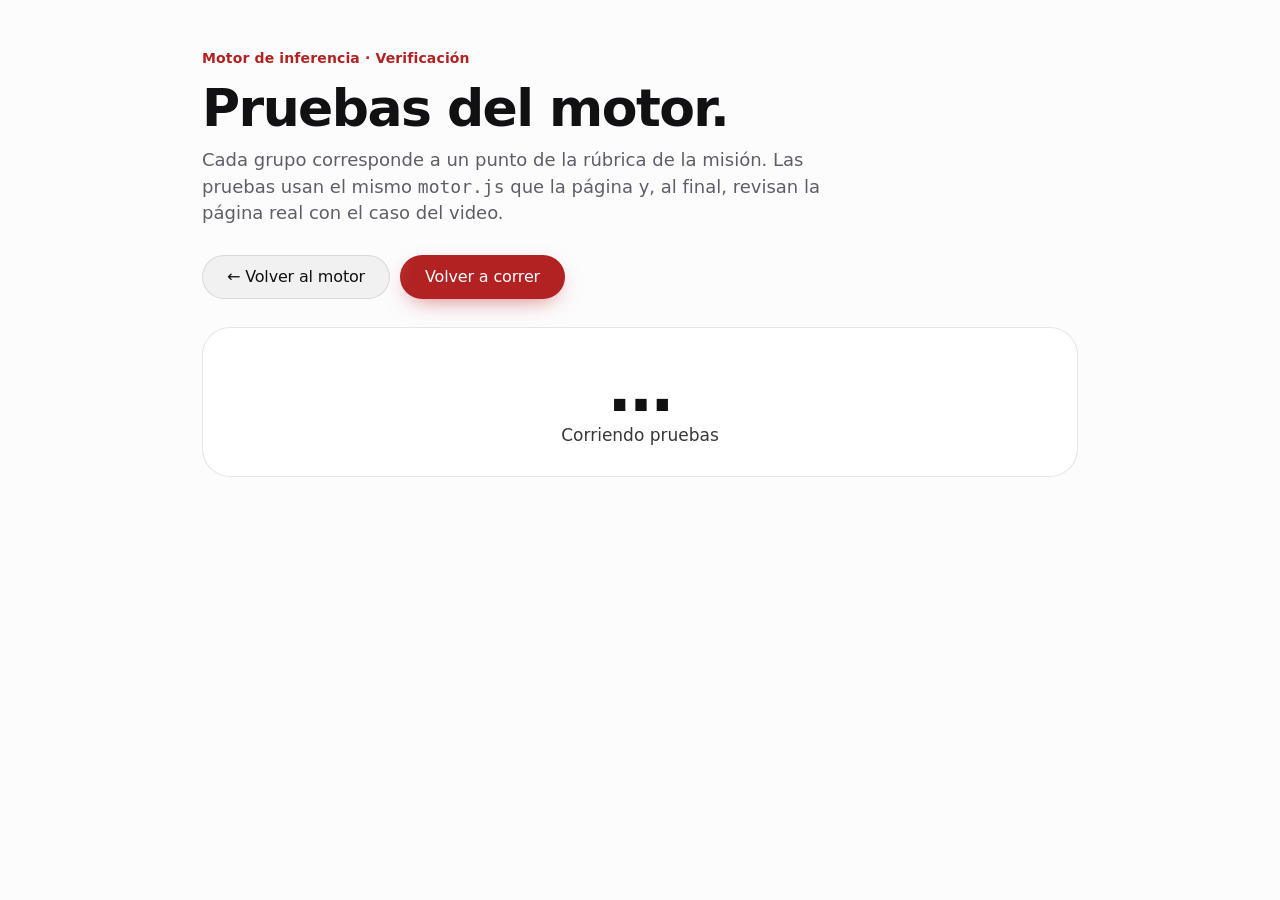
==== commit f9914550: "Version 1.2" ====
--- a/tests/pruebas.html
+++ b/tests/pruebas.html
@@ -58,6 +58,7 @@
   </main>
 
   <script src="../js/motor.js"></script>
+  <script src="../js/vista.js"></script>
   <script src="pruebas.js"></script>
 </body>
 </html>
--- a/css/estilos.css
+++ b/css/estilos.css
@@ -68,6 +68,7 @@
   --grad:linear-gradient(92deg, #f0757a 0%, #d63a44 38%, #b22222 62%, #8e3a8c 100%);
   --v-ok-top:#7dffa0;
   --v-bad-top:#f4a5a9;
+  --card-shadow:none;      /* sobre negro las tarjetas se separan por color, no por sombra */
 
   /* fuente de la interfaz: SF Pro si el dispositivo ya la tiene (Mac, iPhone,
      iPad, o quien la haya instalado); si no, Inter (de Google Fonts), que es
@@ -95,22 +96,22 @@
 :root[data-theme="light"]{
   color-scheme: light;
 
-  --bg:#fbfbfd;
-  --bg-alt:#f5f5f7;
+  --bg:#fdfcfd;
+  --bg-alt:#eeedf1;
   --surface:#ffffff;
-  --surface-2:#f5f5f7;
-  --surface-3:#e8e8ed;
-  --border:rgba(0,0,0,.08);
-  --border-strong:rgba(0,0,0,.14);
-  --line:#c7c7cc;
-  --fg:#1d1d1f;
-  --fg-2:#424245;
-  --fg-muted:#6e6e73;
+  --surface-2:#f4f3f6;
+  --surface-3:#e4e3e9;
+  --border:rgba(0,0,0,.1);
+  --border-strong:rgba(0,0,0,.2);
+  --line:#a9a9b0;
+  --fg:#111113;
+  --fg-2:#38383c;
+  --fg-muted:#5e5e66;
 
   --accent:#b22222;
   --accent-strong:#b22222;
   --accent-hover:#9c1d1d;
-  --accent-soft:rgba(178,34,34,.09);
+  --accent-soft:rgba(178,34,34,.11);
 
   --good:#1d8a3c;
   --good-soft:rgba(29,138,60,.09);
@@ -139,8 +140,9 @@
   --link:#0066cc;
   --play-hover:#000;
   --chip-on-fg:#8f1b1b;
-  --hero-glow:rgba(178,34,34,.13);
-  --hero-glow-2:rgba(0,102,204,.07);
+  --hero-glow:rgba(178,34,34,.24);
+  --hero-glow-2:rgba(0,102,204,.12);
+  --card-shadow:0 1px 2px rgba(30,10,15,.05), 0 14px 34px -18px rgba(70,20,30,.22);
   --grad:linear-gradient(92deg, #d4434d 0%, #b22222 45%, #8e1f3a 70%, #6e2f7c 100%);
   --v-ok-top:#34c759;
   --v-bad-top:#d9535b;
@@ -325,7 +327,7 @@
 .dots i:nth-child(2){ background: #febc2e; } .dots i:nth-child(3){ background: #28c840; }
 .editor-title{ font-size: 13px; color: var(--fg-muted); font-family: var(--font); overflow: hidden; text-overflow: ellipsis; white-space: nowrap; }
 .editor-meta{ margin-left: auto; font-size: 12px; color: var(--fg-muted); white-space: nowrap; font-variant-numeric: tabular-nums; }
-.editor-body{ display: flex; position: relative; }
+.editor-body{ display: flex; position: relative; max-height: min(60vh, 520px); } /* con muchas reglas, scroll adentro */
 .gutter{
   flex: none; width: 52px; padding: 18px 0; overflow: hidden; text-align: right;
   font-family: var(--font); font-size: 13px; line-height: 28px; color: var(--fg-muted);
@@ -676,7 +678,7 @@
 @media (max-width: 760px){
   body{ font-size: 16px; }
   .nav-links{ gap: 16px; }
-  .nav-links a:nth-child(4){ display: none; }
+  .nav-links a:nth-child(n+4){ display: none; }
   .nav-cta{ display: none; }
   .stats{ grid-template-columns: repeat(2, 1fr); }
   .rule{ grid-template-columns: auto 1fr; gap: 10px 14px; }
@@ -775,6 +777,138 @@
   .btn-primary:hover::before, .nav-cta:hover::before{ animation: shine 2.8s var(--ease) infinite; }
 }
 
+/* ---------- tema claro: mas contraste y acentos ----------
+   Sobre negro las tarjetas resaltan solas; sobre blanco hacen falta sombra,
+   secciones de distinto tono y mas color en lo importante. */
+.card, .tree-card, .stat, .model, .conn, .ref-group, .verdict{ box-shadow: var(--card-shadow); }
+:root[data-theme="light"] .tok.atom:not(.meta){
+  background: color-mix(in srgb, var(--c) 17%, transparent);
+  box-shadow: inset 0 0 0 1px color-mix(in srgb, var(--c) 48%, transparent);
+}
+:root[data-theme="light"] .tok.atom.hl:not(.meta){
+  background: color-mix(in srgb, var(--c) 30%, transparent);
+  box-shadow: inset 0 0 0 1.5px var(--c), 0 0 16px color-mix(in srgb, var(--c) 40%, transparent);
+}
+:root[data-theme="light"] .rule-id{ background: var(--accent-strong); color: #fff; }
+:root[data-theme="light"] .node-box{ box-shadow: 0 1px 2px rgba(30,10,15,.06), 0 12px 26px -16px rgba(70,20,30,.28); }
+:root[data-theme="light"] .verdict.ok{ background: linear-gradient(180deg, color-mix(in srgb, var(--good) 11%, #fff), #fff 70%); }
+:root[data-theme="light"] .verdict.bad{ background: linear-gradient(180deg, color-mix(in srgb, var(--bad) 11%, #fff), #fff 70%); }
+:root[data-theme="light"] .stat.good{ border-top: 3px solid var(--good); }
+:root[data-theme="light"] .stat.bad{ border-top: 3px solid var(--bad); }
+:root[data-theme="light"] .ht-node rect{ fill: #fff; filter: drop-shadow(0 6px 12px rgba(70,20,30,.12)); }
+:root[data-theme="light"] .footer{ background: #1d1d1f; color: #a1a1a6; border-top: 0; }
+:root[data-theme="light"] .footer a{ color: #f5f5f7; }
+
+/* ---------- arbol: trazabilidad, extras y version en texto ---------- */
+.fline.conflict{ background: var(--bad-soft); box-shadow: inset 0 0 0 1.5px var(--bad); }
+.leaf .traza{ font-weight: 400; font-size: 12px; color: var(--fg-muted); font-variant-numeric: tabular-nums; }
+.step-caption .step-text .f + .f{ margin-left: 4px; }
+.pill-btn:disabled{ opacity: .4; cursor: default; }
+.tree-extra{ display: flex; flex-wrap: wrap; gap: 8px; justify-content: center; margin-top: 14px; }
+.arbol-texto{
+  margin-top: 14px; padding: 18px 20px; border-radius: 18px; background: var(--surface-2); border: 1px solid var(--border);
+  font-size: 15px; line-height: 1.6; color: var(--fg-2); max-height: 60vh; overflow: auto;
+}
+.arbol-texto[hidden]{ display: none; }
+.arbol-texto p{ margin: 8px 0; }
+.arbol-texto ul, .arbol-texto ol{ margin: 4px 0; padding-left: 22px; }
+.arbol-texto b{ color: var(--fg); }
+.plano{ font-family: var(--font-formula); font-size: .92em; }
+
+/* ---------- tabla de verdad ---------- */
+.tt-card{ margin-top: 20px; margin-bottom: 0; }
+.tt-nota{ margin: 0 0 14px; font-size: 15px; color: var(--fg-2); }
+.tt-nota b{ color: var(--fg); }
+.tt-nota .good{ color: var(--good); font-weight: 600; } .tt-nota .bad{ color: var(--bad); font-weight: 600; }
+.tt-scroll{ overflow: auto; max-height: 62vh; border-radius: 14px; border: 1px solid var(--border); }
+.tt{ border-collapse: separate; border-spacing: 0; width: 100%; font-variant-numeric: tabular-nums; font-size: 14px; text-align: center; }
+.tt th{ position: sticky; top: 0; z-index: 1; background: var(--surface-2); padding: 8px 12px; font-weight: 600; white-space: nowrap; border-bottom: 1px solid var(--border-strong); }
+.tt th .f{ flex-wrap: nowrap; font-size: 13px; }
+.tt .tt-regla span:first-child{ display: block; font-size: 11px; color: var(--fg-muted); margin-bottom: 4px; }
+.tt td{ padding: 6px 12px; border-bottom: 1px solid var(--border); font-weight: 600; }
+.tt tr:last-child td{ border-bottom: 0; }
+.tt td.v{ color: var(--good); } .tt td.fa{ color: var(--fg-muted); font-weight: 400; }
+.tt tr.si td{ background: var(--good-soft); }
+
+/* ---------- historial y notacion ---------- */
+.historial{ display: flex; flex-wrap: wrap; align-items: center; gap: 8px; padding: 10px 16px 14px 20px; border-top: 1px solid var(--border); }
+.historial[hidden]{ display: none; }
+.hist-etq{ font-size: 12px; font-weight: 600; color: var(--fg-muted); }
+.hist-n{ color: var(--fg-muted); font-size: 11px; }
+.hist-borrar{ margin-left: auto; background: none; border: 0; padding: 4px 6px; font-size: 12px; color: var(--fg-muted); cursor: pointer; text-decoration: underline; }
+.hist-borrar:hover{ color: var(--bad); }
+
+.notacion{ margin-top: 22px; padding-top: 20px; border-top: 1px solid var(--border); }
+.notacion h4{ margin: 0 0 6px; font-size: 17px; font-weight: 700; letter-spacing: -.01em; }
+.notacion p{ margin: 0 0 14px; color: var(--fg-muted); font-size: 15px; }
+.notacion code{ font-family: var(--font-formula); font-size: .92em; padding: 2px 6px; border-radius: 6px; background: var(--tint-2); color: var(--fg); white-space: nowrap; }
+.notacion-tabla{ display: flex; flex-wrap: wrap; gap: 10px 22px; }
+.notacion-tabla span{ display: inline-flex; gap: 6px; }
+
+.verdict.duda{ --glow: rgba(255,159,10,.3); }
+.verdict.duda .v-icon{ background: color-mix(in srgb, var(--a1) 14%, transparent); color: var(--a1); }
+
+/* ---------- tutorial ---------- */
+/* todo cabe en una pantalla: una animacion que obliga a hacer scroll no se puede seguir */
+.tut{ height: 100svh; min-height: 620px; padding: calc(var(--nav-h) + 14px) 0 16px; display: flex; flex-direction: column; }
+.tut-head{ text-align: center; }
+.tut-head .eyebrow{ margin-bottom: 2px; font-size: 13px; }
+.tut-title{ font-size: clamp(24px, 3.4vw, 34px); font-weight: 700; letter-spacing: -.03em; line-height: 1.1; }
+.tut-ejemplos{ display: flex; flex-wrap: wrap; gap: 8px; justify-content: center; margin-top: 8px; }
+.tut-capitulos{ display: flex; flex-wrap: wrap; gap: 6px; justify-content: center; margin: 8px 0; padding: 0; list-style: none; }
+.tut-capitulos button{
+  border: 0; background: none; cursor: pointer; color: var(--fg-muted); font-size: 13px; font-weight: 500;
+  padding: 6px 12px; border-radius: 980px; transition: background .25s, color .25s;
+}
+.tut-capitulos button.on{ background: var(--accent-strong); color: #fff; }
+.tut-capitulos button:focus-visible{ outline: 3px solid rgba(41,151,255,.7); outline-offset: 2px; }
+.tut-panel{
+  flex: 1; display: flex; flex-direction: column; min-height: 0;
+  background: var(--surface); border: 1px solid var(--border); border-radius: var(--radius); box-shadow: var(--card-shadow); overflow: hidden;
+}
+.tut-narracion{
+  flex: none; margin: 0; min-height: 4.2em; padding: 14px clamp(18px, 4vw, 34px) 12px; font-size: clamp(16px, 2vw, 19px); line-height: 1.4;
+  font-weight: 500; letter-spacing: -.01em; border-bottom: 1px solid var(--border);
+}
+.tut-narracion .f{ vertical-align: middle; }
+.tut-narracion b.good{ color: var(--good); } .tut-narracion b.bad{ color: var(--bad); }
+.tut-narracion .step-n{ display: none; }
+.tut-narracion.cambio{ animation: rise .5s var(--ease) both; }
+.tut-escena{ flex: 1; min-height: 0; padding: clamp(14px, 2.4vw, 24px); overflow: auto; display: flex; flex-direction: column; }
+/* margin:auto centra sin cortar el inicio cuando el contenido no cabe y hay que hacer scroll */
+.tut-escena > *{ margin-top: auto; margin-bottom: auto; }
+.tut-escena[hidden]{ display: none; }
+.tut-escena.arbol:not([hidden]){ padding: 0; display: block; background:
+  radial-gradient(circle at 1px 1px, var(--dot) 1px, transparent 0) 0 0 / 22px 22px, var(--bg-alt); }
+.tut-escena.arbol .tree{ padding: 22px 8px; }
+.tut-frases{ display: grid; gap: 10px; max-width: 720px; width: 100%; margin: 0 auto; }
+.tut-frase{
+  display: grid; grid-template-columns: auto 1fr auto; align-items: center; gap: 16px; padding: 14px 18px; border-radius: 16px;
+  background: var(--surface-2); border: 1px solid var(--border); font-size: clamp(16px, 2vw, 18px);
+  animation: rise .6s var(--ease) both; animation-delay: calc(var(--i, 0) * 140ms);
+}
+.tut-frase .rule-text{ font-size: inherit; }
+.tut-frase .f{ font-size: 20px; }
+.tut-escena .atoms{ max-width: 720px; width: 100%; margin: 0 auto; }
+.tut-final{ text-align: center; max-width: 640px; margin: 0 auto; }
+.tut-final .v-title{ animation: rise .6s var(--ease) both; }
+.tut-final .modelo{ display: inline-flex; margin-top: 16px; font-size: 22px; }
+.tut-final p{ color: var(--fg-2); margin: 12px 0 0; }
+.tut-final.ok .v-title{ color: var(--good); } .tut-final.bad .v-title{ color: var(--bad); }
+.tut-controles{ flex: none; display: flex; flex-wrap: wrap; gap: 8px 14px; align-items: center; justify-content: center; padding: 8px 16px 10px; border-top: 1px solid var(--border); }
+.tut-controles .btn{ min-height: 40px; }
+.tut-velocidad{ display: flex; gap: 4px; }
+.tut-velocidad .pill-btn[aria-pressed="true"]{ background: var(--fg); color: var(--bg); border-color: transparent; }
+.tut-progreso{ height: 3px; background: var(--tint-3); }
+@media (max-width: 480px){
+  .tut{ height: auto; min-height: 100svh; }
+  .tut-escena{ min-height: 340px; flex: none; }
+  .tut-escena.arbol{ height: 46svh; }
+  .tut-frase{ grid-template-columns: auto 1fr; }
+  .tut-frase .f{ grid-column: 1 / -1; }
+  .tut-capitulos button{ padding: 6px 9px; font-size: 12px; }
+}
+
 /* ---------- accesibilidad y extras ---------- */
 .skip-link{
   position: fixed; left: 12px; top: 10px; z-index: 100; padding: 10px 16px; border-radius: 980px;
@@ -825,7 +959,10 @@
   @page{ margin: 14mm; }
   body{ font-size: 12pt; }
   .nav, .hero, #editor, #como, .skip-link, .toast, .tree-toolbar, .progress, .step-caption, .export, .legend-keys,
-  .section-sub{ display: none !important; }
+  .section-sub, .tree-extra, .arbol-texto{ display: none !important; }
+  .tt-scroll{ max-height: none; overflow: visible; }
+  .tt th{ position: static; }
+  .footer{ display: none; }
   .section{ padding: 0 0 18pt; }
   .section-head{ margin-bottom: 10pt; text-align: left; }
   .section-title{ font-size: 20pt; }
